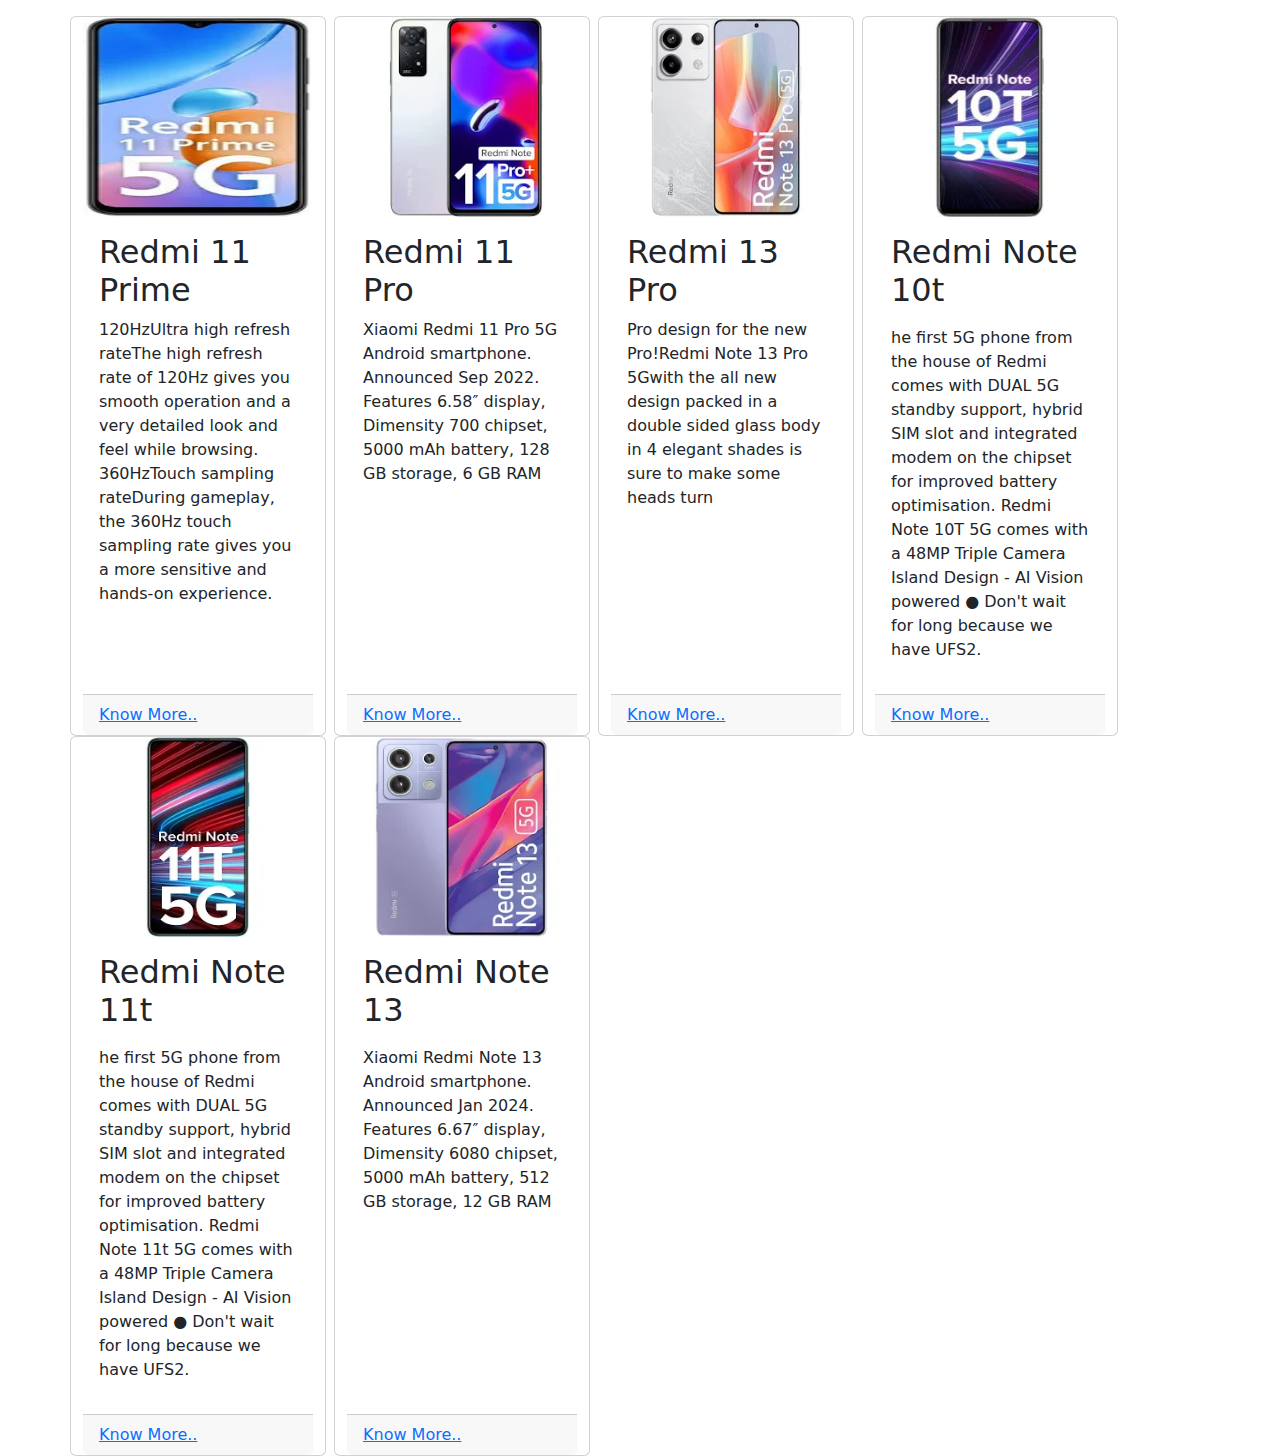
==== day3task.html @ 0a4dfc1b "i add day3 Task" ====
<!DOCTYPE html>
<html lang="en">
<head>
    <meta charset="UTF-8">
    <meta name="viewport" content="width=device-width, initial-scale=1.0">
    <title>Mobiles</title>

    <link rel="stylesheet" href="./day3task.css">

    <link href="https://cdn.jsdelivr.net/npm/bootstrap@5.3.3/dist/css/bootstrap.min.css" rel="stylesheet" integrity="sha384-QWTKZyjpPEjISv5WaRU9OFeRpok6YctnYmDr5pNlyT2bRjXh0JMhjY6hW+ALEwIH" crossorigin="anonymous">

    <script src="https://cdn.jsdelivr.net/npm/bootstrap@5.3.3/dist/js/bootstrap.bundle.min.js" integrity="sha384-YvpcrYf0tY3lHB60NNkmXc5s9fDVZLESaAA55NDzOxhy9GkcIdslK1eN7N6jIeHz" crossorigin="anonymous"></script>
</head>
<body>

    <div class="container mt-3">
      <div class="row">
        <div class="card col-xl-2 col-lg-3 col-md-4 col-sm-6 me-2 extralarge" style="width: 16rem;">
            <img src="./assests/1_redmi11.webp" class=" card-img-top" alt="Redmi 11 Prime" style="height: 200px;">
            <div class="card-body">
              <h2 class="card-title">Redmi 11 Prime</h2>
              <p class="card-text">120HzUltra high refresh rateThe high refresh rate of 120Hz gives you smooth operation and a very detailed look and feel while browsing. 360HzTouch sampling rateDuring gameplay, the 360Hz touch sampling rate gives you a more sensitive and hands-on experience.</p>
            </div>
            <div class="card-footer">
              <a href="Xiaomi Redmi 11 Prime 5G Android smartphone. Announced Sep 2022. Features 6.58″ display, Dimensity 700 chipset, 5000 mAh battery, 128 GB storage, 6 GB RAM" class="card-link">Know More..</a>
            </div>
            
          </div>

          

          <div class="card col-xl-2 col-lg-3 col-md-4 col-sm-6 me-2 extralarge" style="width: 16rem;">
            <img src="./assests/2_redmi11pro.webp" class="card-img-top" alt="Redmi 11 Pro" style="height: 200px;">
            <div class="card-body">
              <h2 class="card-title">Redmi 11 Pro</h2>
              <p class="card-text">Xiaomi Redmi 11 Pro 5G Android smartphone. Announced Sep 2022. Features 6.58″ display, Dimensity 700 chipset, 5000 mAh battery, 128 GB storage, 6 GB RAM</p>
            </div>
            <div class="card-footer">
              <a href="https://www.mi.com/ng/product/redmi-note-11-pro/#:~:text=120HzUltra%20high%20refresh%20rate,sensitive%20and%20hands%2Don%20experience." class="card-link">Know More..</a>
            </div>
            
          </div>

          

          <div class="card col-xl-2 col-lg-3 col-md-4 col-sm-6 me-2 extralarge" style="width: 16rem;">
            <img src="./assests/3_redmi13pro.webp" class="card-img-top" alt="Redmi 13 Pro" style="height: 200px;">
            <div class="card-body">
              <h2 class="card-title">Redmi 13 Pro</h2>
              <p class="card-text">Pro design for the new Pro!Redmi Note 13 Pro 5Gwith the all new design packed in a double sided glass body in 4 elegant shades is sure to make some heads turn</p>
            </div>
            <div class="card-footer">
              <a href="https://www.amazon.in/s/?ie=UTF8&keywords=redmi+13+pro&index=aps&ext_vrnc=hi&tag=googinhydr1-21&ref=pd_sl_78y3ncsk06_e&adgrpid=67252140415&hvpone=&hvptwo=&hvadid=590594108154&hvpos=&hvnetw=g&hvrand=4579571427834529445&hvqmt=e&hvdev=c&hvdvcmdl=&hvlocint=&hvlocphy=9299206&hvtargid=kwd-946620867029&hydadcr=24571_2265460" class="card-link">Know More..</a>
            </div>
            
          </div>

          

          <div class="card col-xl-2 col-lg-3 col-md-4 col-sm-6 me-2 extralarge" style="width: 16rem;">
            <img src="./assests/4_redminote10t.webp" class="card-img-top" alt="Redmi Note 10t" style="height: 200px;">
            <div class="card-body">
              <h2 class="card-title">Redmi Note 10t</h2>
              <p class="card-text"></p>he first 5G phone from the house of Redmi comes with DUAL 5G standby support, hybrid SIM slot and integrated modem on the chipset for improved battery optimisation. Redmi Note 10T 5G comes with a 48MP Triple Camera Island Design - AI Vision powered ● Don't wait for long because we have UFS2.</p>
            </div>
            <div class="card-footer">
              <a href="https://www.mi.com/in/product/redmi-note-10t-5g/?srsltid=AfmBOoobuZxi7XKhxcN9Sxiq0Oh0Boz7yM8kLE42mOIVGkzLfFO4OiWT" class="card-link">Know More..</a>
            </div>
            
          </div>

          

          <div class="card col-xl-2 col-lg-3 col-md-4 col-sm-6 me-2 extralarge" style="width: 16rem;">
            <img src="./assests/5_redminote11t.webp" class="card-img-top" alt="Redmi Note 11t" style="height: 200px;">
            <div class="card-body">
              <h2 class="card-title">Redmi Note 11t</h2>
              <p class="card-text"></p>he first 5G phone from the house of Redmi comes with DUAL 5G standby support, hybrid SIM slot and integrated modem on the chipset for improved battery optimisation. Redmi Note 11t 5G comes with a 48MP Triple Camera Island Design - AI Vision powered ● Don't wait for long because we have UFS2.</p>
            </div>
            <div class="card-footer">
              <a href="http://www.flipkart.com/redmi-note-11t-5g-aquamarine-blue-64-gb/p/itm0dd08e65983e7?pid=MOBGHDXFAMCYRURE&lid=LSTMOBGHDXFAMCYRUREEQYY5B&marketplace=FLIPKART&cmpid=content_mobile_8965229628_gmc" class="card-link">Know More..</a>
            </div>
            
          </div>

          

          <div class="card col-xl-2 col-lg-3 col-md-4 col-sm-6 me-2 extralarge" style="width: 16rem;">
            <img src="./assests/6_redminote13.webp" class="card-img-top" alt="Redmi Note 13" style="height: 200px;">
            <div class="card-body">
              <h2 class="card-title">Redmi Note 13</h2>
              <p class="card-text"></p>Xiaomi Redmi Note 13 Android smartphone. Announced Jan 2024. Features 6.67″ display, Dimensity 6080 chipset, 5000 mAh battery, 512 GB storage, 12 GB RAM</p>
            </div>
            <div class="card-footer">
              <a href="https://www.amazon.in/s/?ie=UTF8&keywords=redmi+note+13&index=aps&ext_vrnc=hi&tag=googinhydr1-21&ref=pd_sl_8n2gjdrg9t_e&adgrpid=58365074105&hvpone=&hvptwo=&hvadid=590712166508&hvpos=&hvnetw=g&hvrand=11994627729694995026&hvqmt=e&hvdev=c&hvdvcmdl=&hvlocint=&hvlocphy=9299206&hvtargid=kwd-792458767676&hydadcr=24570_2265457" class="card-link">Know More..</a>
            </div>
            
          </div>
        </div>
    </div>
    
</body>
</html>
---- day3task.css ----
@media screen and (min-width:1201px){

    .card{
        width:10rem;
    }
    }
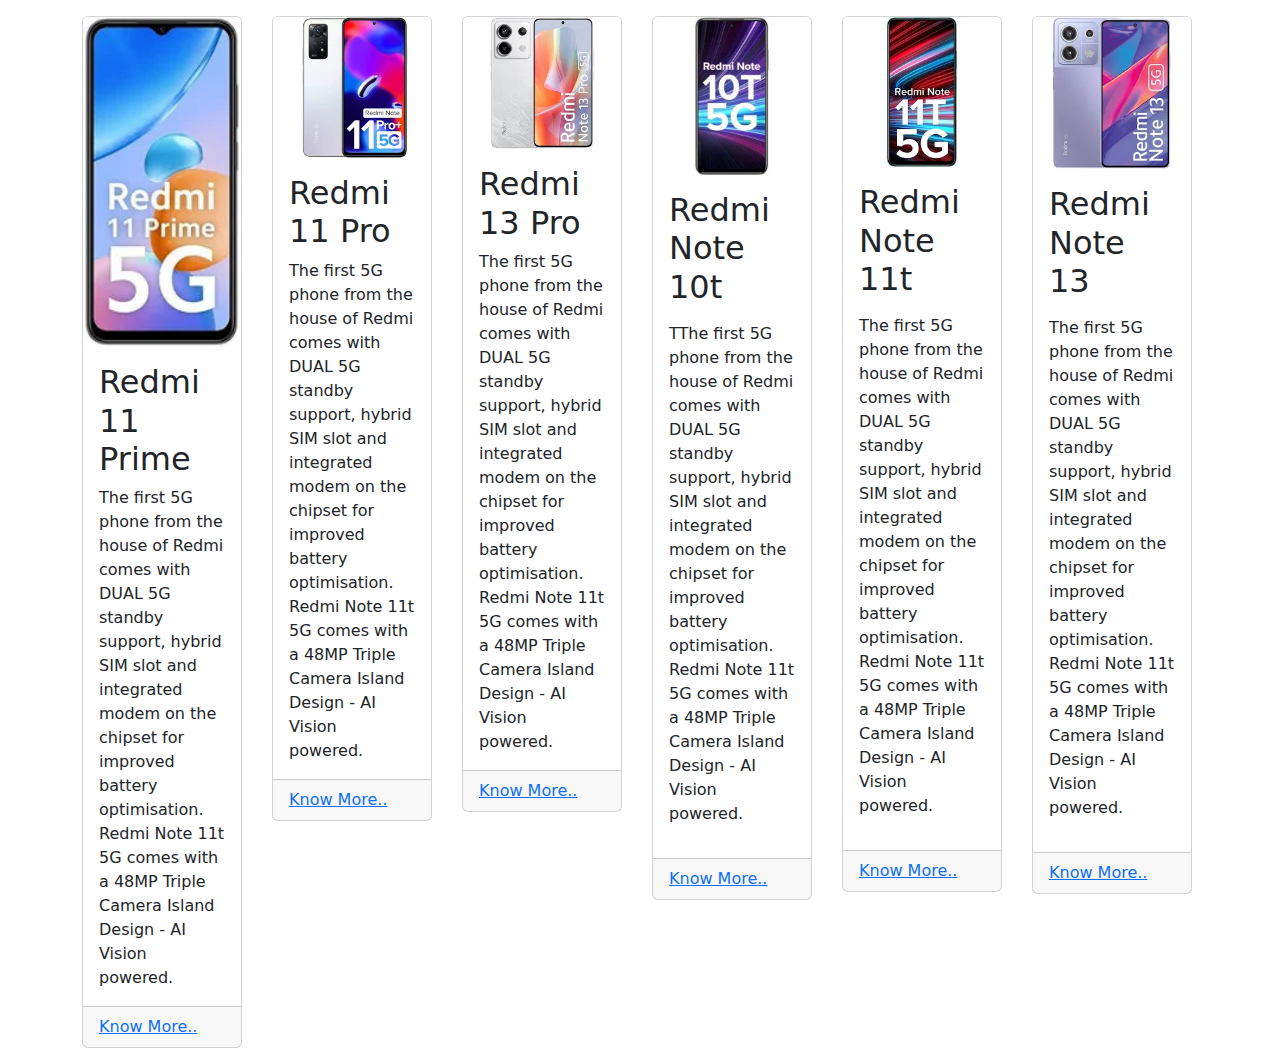
==== commit f339a7b3: "i add day3 html task" ====
--- a/day3task.html
+++ b/day3task.html
@@ -15,89 +15,95 @@
 
     <div class="container mt-3">
       <div class="row">
-        <div class="card col-xl-2 col-lg-3 col-md-4 col-sm-6 me-2 extralarge" style="width: 16rem;">
-            <img src="./assests/1_redmi11.webp" class=" card-img-top" alt="Redmi 11 Prime" style="height: 200px;">
+      <div class="col-xl-2 col-lg-3 col-md-4 col-sm-6">
+        <div class="card">
+            <img src="./assests/1_redmi11.webp" class=" card-img-top" alt="Redmi 11 Prime">
             <div class="card-body">
               <h2 class="card-title">Redmi 11 Prime</h2>
-              <p class="card-text">120HzUltra high refresh rateThe high refresh rate of 120Hz gives you smooth operation and a very detailed look and feel while browsing. 360HzTouch sampling rateDuring gameplay, the 360Hz touch sampling rate gives you a more sensitive and hands-on experience.</p>
+              <p class="card-text">The first 5G phone from the house of Redmi comes with DUAL 5G standby support, hybrid SIM slot and integrated modem on the chipset for improved battery optimisation. Redmi Note 11t 5G comes with a 48MP Triple Camera Island Design - AI Vision powered.</p>
             </div>
             <div class="card-footer">
               <a href="Xiaomi Redmi 11 Prime 5G Android smartphone. Announced Sep 2022. Features 6.58″ display, Dimensity 700 chipset, 5000 mAh battery, 128 GB storage, 6 GB RAM" class="card-link">Know More..</a>
             </div>
             
-          </div>
+        </div>
+      </div>
 
           
-
-          <div class="card col-xl-2 col-lg-3 col-md-4 col-sm-6 me-2 extralarge" style="width: 16rem;">
-            <img src="./assests/2_redmi11pro.webp" class="card-img-top" alt="Redmi 11 Pro" style="height: 200px;">
+      <div class="col-xl-2 col-lg-3 col-md-4 col-sm-6">
+          <div class="card">
+            <img src="./assests/2_redmi11pro.webp" class="card-img-top" alt="Redmi 11 Pro">
             <div class="card-body">
               <h2 class="card-title">Redmi 11 Pro</h2>
-              <p class="card-text">Xiaomi Redmi 11 Pro 5G Android smartphone. Announced Sep 2022. Features 6.58″ display, Dimensity 700 chipset, 5000 mAh battery, 128 GB storage, 6 GB RAM</p>
+              <p class="card-text">The first 5G phone from the house of Redmi comes with DUAL 5G standby support, hybrid SIM slot and integrated modem on the chipset for improved battery optimisation. Redmi Note 11t 5G comes with a 48MP Triple Camera Island Design - AI Vision powered.</p>
             </div>
             <div class="card-footer">
               <a href="https://www.mi.com/ng/product/redmi-note-11-pro/#:~:text=120HzUltra%20high%20refresh%20rate,sensitive%20and%20hands%2Don%20experience." class="card-link">Know More..</a>
             </div>
             
           </div>
+      </div>
 
           
-
-          <div class="card col-xl-2 col-lg-3 col-md-4 col-sm-6 me-2 extralarge" style="width: 16rem;">
-            <img src="./assests/3_redmi13pro.webp" class="card-img-top" alt="Redmi 13 Pro" style="height: 200px;">
+      <div class="col-xl-2 col-lg-3 col-md-4 col-sm-6">
+          <div class="card">
+            <img src="./assests/3_redmi13pro.webp" class="card-img-top" alt="Redmi 13 Pro">
             <div class="card-body">
               <h2 class="card-title">Redmi 13 Pro</h2>
-              <p class="card-text">Pro design for the new Pro!Redmi Note 13 Pro 5Gwith the all new design packed in a double sided glass body in 4 elegant shades is sure to make some heads turn</p>
+              <p class="card-text">The first 5G phone from the house of Redmi comes with DUAL 5G standby support, hybrid SIM slot and integrated modem on the chipset for improved battery optimisation. Redmi Note 11t 5G comes with a 48MP Triple Camera Island Design - AI Vision powered.</p>
             </div>
             <div class="card-footer">
               <a href="https://www.amazon.in/s/?ie=UTF8&keywords=redmi+13+pro&index=aps&ext_vrnc=hi&tag=googinhydr1-21&ref=pd_sl_78y3ncsk06_e&adgrpid=67252140415&hvpone=&hvptwo=&hvadid=590594108154&hvpos=&hvnetw=g&hvrand=4579571427834529445&hvqmt=e&hvdev=c&hvdvcmdl=&hvlocint=&hvlocphy=9299206&hvtargid=kwd-946620867029&hydadcr=24571_2265460" class="card-link">Know More..</a>
             </div>
             
           </div>
+      </div>
 
           
-
-          <div class="card col-xl-2 col-lg-3 col-md-4 col-sm-6 me-2 extralarge" style="width: 16rem;">
-            <img src="./assests/4_redminote10t.webp" class="card-img-top" alt="Redmi Note 10t" style="height: 200px;">
+      <div class="col-xl-2 col-lg-3 col-md-4 col-sm-6">
+          <div class="card">
+            <img src="./assests/4_redminote10t.webp" class="card-img-top" alt="Redmi Note 10t">
             <div class="card-body">
               <h2 class="card-title">Redmi Note 10t</h2>
-              <p class="card-text"></p>he first 5G phone from the house of Redmi comes with DUAL 5G standby support, hybrid SIM slot and integrated modem on the chipset for improved battery optimisation. Redmi Note 10T 5G comes with a 48MP Triple Camera Island Design - AI Vision powered ● Don't wait for long because we have UFS2.</p>
+              <p class="card-text"></p>TThe first 5G phone from the house of Redmi comes with DUAL 5G standby support, hybrid SIM slot and integrated modem on the chipset for improved battery optimisation. Redmi Note 11t 5G comes with a 48MP Triple Camera Island Design - AI Vision powered.</p>
             </div>
             <div class="card-footer">
               <a href="https://www.mi.com/in/product/redmi-note-10t-5g/?srsltid=AfmBOoobuZxi7XKhxcN9Sxiq0Oh0Boz7yM8kLE42mOIVGkzLfFO4OiWT" class="card-link">Know More..</a>
             </div>
             
           </div>
+      </div>
 
           
-
-          <div class="card col-xl-2 col-lg-3 col-md-4 col-sm-6 me-2 extralarge" style="width: 16rem;">
-            <img src="./assests/5_redminote11t.webp" class="card-img-top" alt="Redmi Note 11t" style="height: 200px;">
+      <div class="col-xl-2 col-lg-3 col-md-4 col-sm-6">
+          <div class="card">
+            <img src="./assests/5_redminote11t.webp" class="card-img-top" alt="Redmi Note 11t">
             <div class="card-body">
               <h2 class="card-title">Redmi Note 11t</h2>
-              <p class="card-text"></p>he first 5G phone from the house of Redmi comes with DUAL 5G standby support, hybrid SIM slot and integrated modem on the chipset for improved battery optimisation. Redmi Note 11t 5G comes with a 48MP Triple Camera Island Design - AI Vision powered ● Don't wait for long because we have UFS2.</p>
+              <p class="card-text"></p>The first 5G phone from the house of Redmi comes with DUAL 5G standby support, hybrid SIM slot and integrated modem on the chipset for improved battery optimisation. Redmi Note 11t 5G comes with a 48MP Triple Camera Island Design - AI Vision powered.</p>
             </div>
             <div class="card-footer">
               <a href="http://www.flipkart.com/redmi-note-11t-5g-aquamarine-blue-64-gb/p/itm0dd08e65983e7?pid=MOBGHDXFAMCYRURE&lid=LSTMOBGHDXFAMCYRUREEQYY5B&marketplace=FLIPKART&cmpid=content_mobile_8965229628_gmc" class="card-link">Know More..</a>
             </div>
             
           </div>
+      </div>
 
           
-
-          <div class="card col-xl-2 col-lg-3 col-md-4 col-sm-6 me-2 extralarge" style="width: 16rem;">
-            <img src="./assests/6_redminote13.webp" class="card-img-top" alt="Redmi Note 13" style="height: 200px;">
+      <div class="col-xl-2 col-lg-3 col-md-4 col-sm-6">
+          <div class="card">
+            <img src="./assests/6_redminote13.webp" class="card-img-top" alt="Redmi Note 13">
             <div class="card-body">
               <h2 class="card-title">Redmi Note 13</h2>
-              <p class="card-text"></p>Xiaomi Redmi Note 13 Android smartphone. Announced Jan 2024. Features 6.67″ display, Dimensity 6080 chipset, 5000 mAh battery, 512 GB storage, 12 GB RAM</p>
+              <p class="card-text"></p>The first 5G phone from the house of Redmi comes with DUAL 5G standby support, hybrid SIM slot and integrated modem on the chipset for improved battery optimisation. Redmi Note 11t 5G comes with a 48MP Triple Camera Island Design - AI Vision powered.</p>
             </div>
             <div class="card-footer">
               <a href="https://www.amazon.in/s/?ie=UTF8&keywords=redmi+note+13&index=aps&ext_vrnc=hi&tag=googinhydr1-21&ref=pd_sl_8n2gjdrg9t_e&adgrpid=58365074105&hvpone=&hvptwo=&hvadid=590712166508&hvpos=&hvnetw=g&hvrand=11994627729694995026&hvqmt=e&hvdev=c&hvdvcmdl=&hvlocint=&hvlocphy=9299206&hvtargid=kwd-792458767676&hydadcr=24570_2265457" class="card-link">Know More..</a>
             </div>
             
           </div>
-        </div>
+      </div>
     </div>
     
 </body>
-</html>+</html>
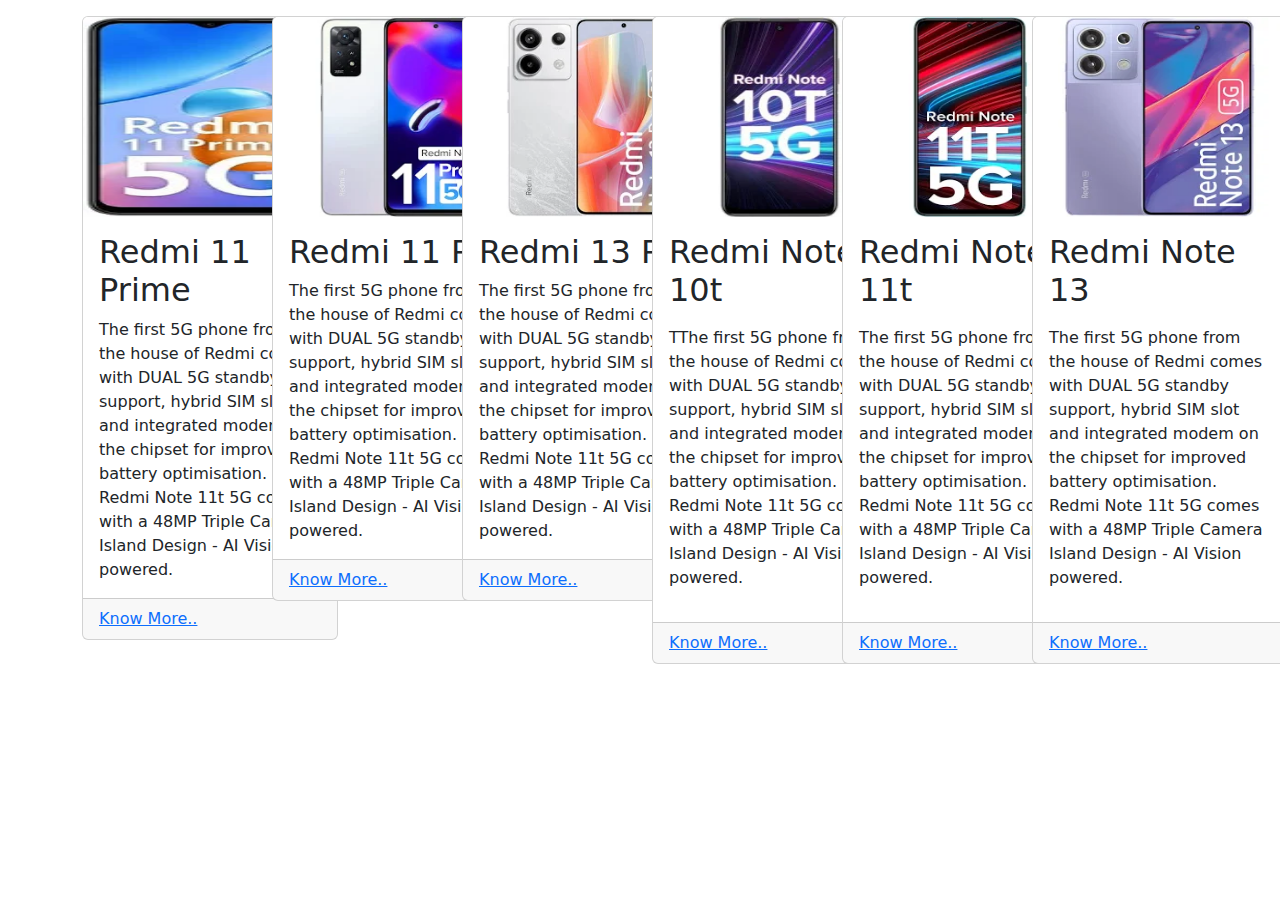
==== commit 13201d78: "i added day3 task" ====
--- a/day3task.html
+++ b/day3task.html
@@ -15,7 +15,7 @@
 
     <div class="container mt-3">
       <div class="row">
-      <div class="col-xl-2 col-lg-3 col-md-4 col-sm-6">
+      <div class="height col-xl-2 col-lg-3 col-md-4 col-sm-6">
         <div class="card">
             <img src="./assests/1_redmi11.webp" class=" card-img-top" alt="Redmi 11 Prime">
             <div class="card-body">
@@ -30,7 +30,7 @@
       </div>
 
           
-      <div class="col-xl-2 col-lg-3 col-md-4 col-sm-6">
+      <div class="height col-xl-2 col-lg-3 col-md-4 col-sm-6">
           <div class="card">
             <img src="./assests/2_redmi11pro.webp" class="card-img-top" alt="Redmi 11 Pro">
             <div class="card-body">
@@ -45,7 +45,7 @@
       </div>
 
           
-      <div class="col-xl-2 col-lg-3 col-md-4 col-sm-6">
+      <div class="height col-xl-2 col-lg-3 col-md-4 col-sm-6">
           <div class="card">
             <img src="./assests/3_redmi13pro.webp" class="card-img-top" alt="Redmi 13 Pro">
             <div class="card-body">
@@ -60,7 +60,7 @@
       </div>
 
           
-      <div class="col-xl-2 col-lg-3 col-md-4 col-sm-6">
+      <div class="height col-xl-2 col-lg-3 col-md-4 col-sm-6">
           <div class="card">
             <img src="./assests/4_redminote10t.webp" class="card-img-top" alt="Redmi Note 10t">
             <div class="card-body">
@@ -75,7 +75,7 @@
       </div>
 
           
-      <div class="col-xl-2 col-lg-3 col-md-4 col-sm-6">
+      <div class="height col-xl-2 col-lg-3 col-md-4 col-sm-6">
           <div class="card">
             <img src="./assests/5_redminote11t.webp" class="card-img-top" alt="Redmi Note 11t">
             <div class="card-body">
@@ -90,7 +90,7 @@
       </div>
 
           
-      <div class="col-xl-2 col-lg-3 col-md-4 col-sm-6">
+      <div class="height col-xl-2 col-lg-3 col-md-4 col-sm-6">
           <div class="card">
             <img src="./assests/6_redminote13.webp" class="card-img-top" alt="Redmi Note 13">
             <div class="card-body">
@@ -106,4 +106,4 @@
     </div>
     
 </body>
-</html>
+</html>--- a/day3task.css
+++ b/day3task.css
@@ -1,6 +1,13 @@
-@media screen and (min-width:1201px){
+*{
+    box-sizing: border-box;
+    margin:0px;
+}
+.card{
+    width: 16rem;
+}
 
-    .card{
-        width:10rem;
-    }
-    }+
+
+.card img{
+    height: 200px;
+}
